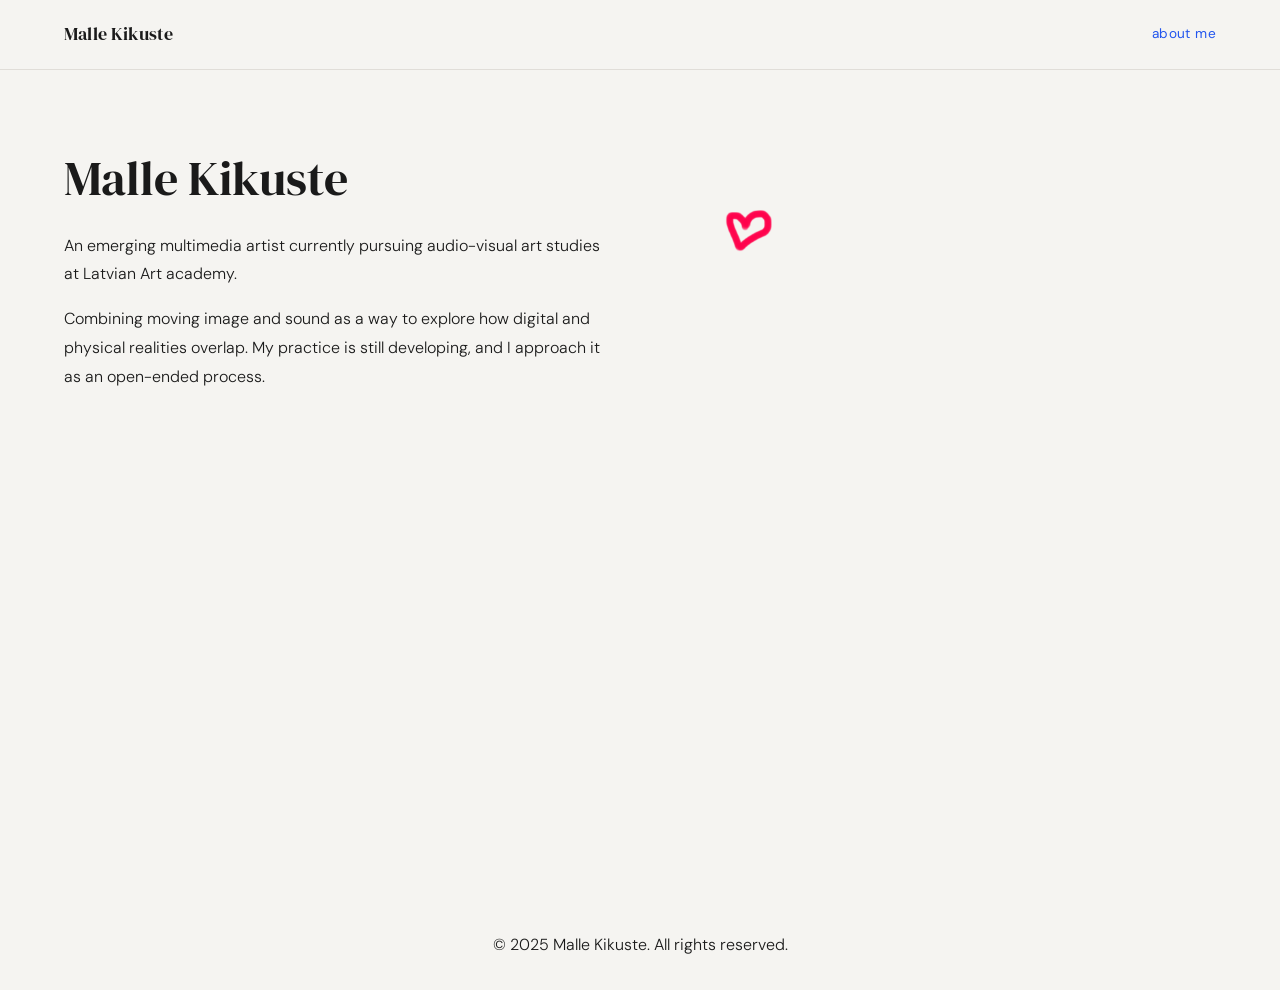
==== about.html @ 46919a32 "update visam" ====
<!DOCTYPE html>
<html lang="en">
<head>
  <meta charset="UTF-8" />
  <meta name="viewport" content="width=device-width, initial-scale=1.0, viewport-fit=cover" />

  <!-- =============================
       PAGE TITLE
       Replace with your name.
       ============================= -->
  <title>About — Malle Kikuste</title>

  <!-- =============================
       FAVICON
       Replace "favicon.ico" with your own favicon file path.
       ============================= -->
  <link rel="icon" href="favicon.ico" type="image/x-icon" />

  <!-- =============================
       GOOGLE FONTS
       Must match the font used in style.css.
       ============================= -->
  <link rel="preconnect" href="https://fonts.googleapis.com" />
  <link rel="preconnect" href="https://fonts.gstatic.com" crossorigin />
  <link href="https://fonts.googleapis.com/css2?family=DM+Sans:wght@300;400;500&family=DM+Serif+Display&display=swap" rel="stylesheet" />

  <link rel="stylesheet" href="style.css" />
</head>
<body>

  <!-- =============================
       NAVIGATION
       Replace "Your Name" with your actual name.
       ============================= -->
  <nav class="nav">
    <a href="index.html" class="nav-name">Malle Kikuste</a>
    <div class="nav-links">
      <a href="about.html" class="nav-link active">about me</a>
    </div>
  </nav>

  <!-- =============================
       ABOUT PAGE CONTENT
       Left side: your bio text.
       Right side: your photo.
       ============================= -->
  <main class="about-main">

    <div class="about-text">

      <!-- =============================
           ABOUT HEADING
           Replace with your name or a short tagline.
           ============================= -->
      <h1 class="about-heading">Malle Kikuste</h1>

      <!-- =============================
           BIO TEXT
           Replace the paragraphs below with your own biography.
           You can add or remove <p> tags as needed.
           ============================= -->
      <p>
        An emerging multimedia artist currently pursuing audio-visual art studies at
         Latvian Art academy.       </p>

      <p>
        
Combining moving image and sound as a way to explore how digital and physical realities overlap. My practice is still developing, and I approach it as an open-ended process.

      </p>

    </div>

    <div class="about-image">
      <!-- =============================
           ABOUT PHOTO
           Replace "images/about-photo.jpg" with your photo file path.
           Update the alt text to describe the image.
           ============================= -->
      <img src="thumbnails/profila.png" alt="Malle Kikuste" />
    </div>

  </main>

  <!-- =============================================
       FOOTER
       ============================================= -->
  <footer class="footer">

    <!-- =============================================
         COPYRIGHT LINE
         &copy; renders as the © symbol.
         Replace "Your Name" with your actual name.
         Update the year as needed.
         ============================================= -->
    <p class="footer-copy">&copy; 2025 Malle Kikuste. All rights reserved.</p>

  </footer>

  <script src="script.js"></script>
</body>
</html>
---- style.css ----
/* ==============================================
   ARTIST PORTFOLIO — style.css
   Shared styles for index.html, about.html, contacts.html
   ============================================== */

/* ==============================================
   CSS CUSTOM PROPERTIES (DESIGN TOKENS)
   Edit these variables to change the whole site's
   look from one place.
   ============================================== */
:root {

  /* --- COLORS ---
     --color-bg: main page background
     --color-surface: card / popup background
     --color-text: primary text color
     --color-text-muted: secondary/meta text
     --color-accent: filter active color, hover highlights
     --color-border: subtle borders and dividers
     --color-overlay: overlay behind popup (rgba recommended)
  */
  --color-bg:           #f5f4f1;
  --color-surface:      #ffffff;
  --color-text:         #1a1a1a;
  --color-text-muted:   #888888;
  --color-accent:       #2255ee;
  --color-border:       #e0ddd8;
  --color-overlay:      rgba(0, 0, 0, 0.35);

  /* --- TYPOGRAPHY ---
     --font-display: used for your name and headings
     --font-body: used for all body text, nav links, descriptions
     --font-size-base: base font size (body text)
     --font-size-sm: small text (meta, dates)
     --font-size-nav: navigation link size
     --font-size-name: your name in the nav
     --font-size-heading: popup title and about heading
  */
  --font-display:       'DM Serif Display', Georgia, serif;
  --font-body:          'DM Sans', sans-serif;
  --font-size-base:     1rem;
  --font-size-sm:       0.8rem;
  --font-size-nav:      0.85rem;
  --font-size-name:     1.1rem;
  --font-size-heading:  1.5rem;

  /* --- SPACING ---
     --nav-height: height of the top navigation bar
     --page-padding: horizontal padding on all pages
     --gallery-gap: gap between gallery grid items
     --section-gap: vertical space between slider and gallery
  */
  --nav-height:         70px;
  --page-padding:       clamp(1.5rem, 5vw, 4rem);
  --gallery-gap:        15px;
  --section-gap:        7rem;

  /* --- SLIDER ---
     --slide-height: height of the hero slider area
     --slide-width: width of each individual slide card
  */
  --slide-height:       500px;
  --slide-width:        300px;

  /* --- POPUP ---
     --popup-max-width: maximum width of the popup card on desktop
     --popup-radius: border radius of the popup card
     --popup-shadow: box shadow of the popup card
  */
  --popup-max-width:    860px;
  --popup-radius:       12px;
  --popup-shadow:       0 24px 80px rgba(0,0,0,0.14);

  /* --- TRANSITIONS ---
     --transition-fast: quick hover/state changes
     --transition-med: popup open/close and filter changes
  */
  --transition-fast:    0.18s ease;
  --transition-med:     0.32s cubic-bezier(0.4, 0, 0.2, 1);
}

/* ==============================================
   RESET & BASE
   ============================================== */
*, *::before, *::after {
  box-sizing: border-box;
  margin: 0;
  padding: 0;
}

html {
  scroll-behavior: smooth;
  -webkit-text-size-adjust: 100%;
}

body {
  background-color: var(--color-bg);
  color: var(--color-text);
  font-family: var(--font-body);
  font-size: var(--font-size-base);
  font-weight: 300;
  line-height: 1.65;
  min-height: 100vh;
  /* Prevent horizontal scroll on mobile */
  overflow-x: hidden;
}

img {
  display: block;
  max-width: 100%;
  height: auto;
}

a {
  color: inherit;
  text-decoration: none;
}

button {
  cursor: pointer;
  border: none;
  background: none;
  font: inherit;
}

/* ==============================================
   NAVIGATION
   ============================================== */
.nav {
  position: fixed;
  top: 0;
  left: 0;
  right: 0;
  z-index: 100;
  height: var(--nav-height);
  display: flex;
  align-items: center;
  justify-content: space-between;
  padding: 0 var(--page-padding);
  background-color: var(--color-bg);
  border-bottom: 1px solid var(--color-border);
}

/* =============================
   NAV — YOUR NAME (top left)
   Change font, size, or weight here.
   ============================= */
.nav-name {
  font-family: var(--font-display);
  font-size: var(--font-size-name);
  letter-spacing: 0.01em;
  transition: opacity var(--transition-fast);
}

.nav-name:hover {
  opacity: 0.6;
}

.nav-links {
  display: flex;
  gap: 2rem;
  align-items: center;
}

/* =============================
   NAV LINKS (gallery / about me / contacts)
   Active link uses --color-accent.
   ============================= */
.nav-link {
  font-size: var(--font-size-nav);
  font-weight: 400;
  letter-spacing: 0.03em;
  color: var(--color-text-muted);
  transition: color var(--transition-fast);
}

.nav-link:hover,
.nav-link.active {
  color: var(--color-accent);
}

/* ==============================================
   HERO SLIDER SECTION
   ============================================== */
.slider-section {
  position: relative;
  margin-top: var(--nav-height);
  padding: 3rem var(--page-padding) 3rem;
  overflow: hidden;
  /* Prevent Safari rubber-band scroll interfering */
  -webkit-overflow-scrolling: touch;
  display: -webkit-box;  /* OLD - iOS 6-, Safari 3.1-6, BB7 */
  display: -ms-flexbox;  /* TWEENER - IE 10 */
  display: -webkit-flex; /* NEW - Safari 6.1+. iOS 7.1+, BB10 */
  display: flex;         /* NEW, Spec - Firefox, Chrome, Opera */
  
  justify-content: center;
  align-items: center;
  height: 80vh;
}

/* =============================
   SLIDER TRACK
   Holds all slide cards in a horizontal row.
   ============================= */
.slider-track {
  display: flex;
  gap: 16px;
  align-items: flex-end;
  width: max-content;
  transition: transform var(--transition-med);
  will-change: transform;
  /* Prevent text/image selection during drag */
  user-select: none;
  -webkit-user-select: none;
}

/* =============================
   INDIVIDUAL SLIDE CARD
   ============================= */
.slide {
  position: relative;
  width: var(--slide-width);
  height: var(--slide-height);
  flex-shrink: 0;
  border-radius: 8px;
  overflow: hidden;
  cursor: pointer;
  background-color: var(--color-border);
  transition: transform var(--transition-med), box-shadow var(--transition-med);
}

.slide img {
  width: 100%;
  height: 100%;
  object-fit: cover;
  pointer-events: none;
}

/* =============================
   SLIDE HOVER OVERLAY
   The "view" hint that appears on hover.
   ============================= */
.slide-overlay {
  position: absolute;
  inset: 0;
  background: rgba(0,0,0,0.28);
  display: flex;
  align-items: center;
  justify-content: center;
  opacity: 0;
  transition: opacity var(--transition-fast);
}

.slide:hover .slide-overlay {
  opacity: 1;
}

.slide-hint {
  color: #fff;
  font-size: var(--font-size-sm);
  font-weight: 500;
  letter-spacing: 0.12em;
  text-transform: uppercase;
}

/* =============================
   SLIDER ARROW BUTTONS
   Prev/Next arrows for desktop navigation.
   ============================= */
.slider-arrow {
  position: absolute;
  top: 50%;
  transform: translateY(-50%);
  z-index: 10;
  width: 40px;
  height: 40px;
  border-radius: 50%;
  background: var(--color-surface);
  border: 1px solid var(--color-border);
  font-size: 1.1rem;
  color: var(--color-text);
  display: flex;
  align-items: center;
  justify-content: center;
  box-shadow: 0 2px 12px rgba(0,0,0,0.08);
  transition: opacity var(--transition-fast), background var(--transition-fast);
}

.slider-arrow:hover {
  background: var(--color-accent);
  color: #fff;
  border-color: var(--color-accent);
}

.slider-arrow--prev { left: 1rem; }
.slider-arrow--next { right: 1rem; }

.slider-arrow:disabled {
  opacity: 0.3;
  pointer-events: none;
}

/* ==============================================
   GALLERY SECTION
   ============================================== */
.gallery-section {
  padding: var(--section-gap) var(--page-padding) 5rem;
}

/* =============================
   FILTER BAR
   ============================= */
.filter-bar {
  display: flex;
  flex-wrap: wrap;
  gap: 0.5rem 1.5rem;
  margin-bottom: 2.5rem;
}

/* =============================
   FILTER BUTTONS
   Active button text turns --color-accent (blue by default).
   ============================= */
.filter-btn {
  font-family: var(--font-body);
  font-size: var(--font-size-nav);
  font-weight: 400;
  letter-spacing: 0.03em;
  color: var(--color-text-muted);
  padding: 0;
  transition: color var(--transition-fast);
}

.filter-btn:hover,
.filter-btn.active {
  color: var(--color-accent);
}

/* =============================
   GALLERY GRID (Masonry-style)
   Uses CSS columns for a natural masonry layout.
   --gallery-columns controls how many columns appear.
   ============================= */
.gallery-grid {
  /* =============================
     GALLERY COLUMN COUNT
     Adjust the number of columns for different screen sizes
     in the @media queries below.
     ============================= */
  column-count: 3;
  column-gap: var(--gallery-gap);
}

.gallery-item {
  position: relative;
  break-inside: avoid;
  margin-bottom: var(--gallery-gap);
  cursor: pointer;
  border-radius: 6px;
  overflow: hidden;
  background-color: var(--color-border);
}

.gallery-item img {
  width: 100%;
  height: auto;
  display: block;
  transition: transform 0.4s ease;
}

.gallery-item:hover img {
  transform: scale(1.03);
}

/* =============================
   GALLERY ITEM HOVER OVERLAY
   ============================= */
.item-overlay {
  position: absolute;
  inset: 0;
  background: rgba(0,0,0,0.25);
  display: flex;
  align-items: center;
  justify-content: center;
  opacity: 0;
  transition: opacity var(--transition-fast);
}

.gallery-item:hover .item-overlay {
  opacity: 1;
}

.item-overlay span {
  color: #fff;
  font-size: var(--font-size-sm);
  font-weight: 500;
  letter-spacing: 0.12em;
  text-transform: uppercase;
}

/* Hidden gallery items (when filtered) */
.gallery-item.hidden {
  display: none;
}

/* ==============================================
   POPUP / LIGHTBOX
   ============================================== */

/* =============================
   POPUP BACKDROP
   The dimmed overlay behind the popup card.
   ============================= */
.popup-backdrop {
  position: fixed;
  inset: 0;
  z-index: 200;
  background: var(--color-overlay);
  opacity: 0;
  pointer-events: none;
  transition: opacity var(--transition-med);
}

.popup-backdrop.visible {
  opacity: 1;
  pointer-events: all;
}

/* =============================
   POPUP CARD
   The floating card that contains artwork + info.
   On desktop: centered modal.
   On mobile: floating card (not full screen).
   ============================= */
.popup-card {
  position: fixed;
  z-index: 210;
  background: var(--color-surface);
  border-radius: var(--popup-radius);
  box-shadow: var(--popup-shadow);
  overflow: hidden;
  display: flex;
  flex-direction: row;
  opacity: 0;
  pointer-events: none;
  transition: opacity var(--transition-med), transform var(--transition-med);

  /* Desktop: centered */
  top: 50%;
  left: 50%;
  transform: translate(-50%, -48%);
  width: 90vw;
  max-width: var(--popup-max-width);
  max-height: 85vh;
}

.popup-card.visible {
  opacity: 1;
  pointer-events: all;
  transform: translate(-50%, -50%);
}

/* =============================
   POPUP CLOSE BUTTON
   ============================= */
.popup-close {
  position: absolute;
  top: 14px;
  right: 16px;
  z-index: 10;
  font-size: 1.1rem;
  color: var(--color-text-muted);
  width: 32px;
  height: 32px;
  display: flex;
  align-items: center;
  justify-content: center;
  border-radius: 50%;
  transition: color var(--transition-fast), background var(--transition-fast);
}

.popup-close:hover {
  color: var(--color-text);
  background: var(--color-border);
}

/* =============================
   POPUP MEDIA (left side on desktop)
   Contains image, video, or YouTube iframe.
   ============================= */
.popup-media {
  flex: 0 0 55%;
  background: #111;
  display: flex;
  align-items: center;
  justify-content: center;
  overflow: hidden;
  max-height: 85vh;
}

.popup-media img {
  width: 100%;
  height: 100%;
  object-fit: contain;
}

.popup-media video {
  width: 100%;
  height: 100%;
  object-fit: contain;
}

/* =============================
   YOUTUBE IFRAME inside popup
   ============================= */
.popup-media iframe {
  width: 100%;
  aspect-ratio: 16 / 9;
  border: none;
  display: block;
}

/* =============================
   POPUP INFO (right side on desktop)
   ============================= */
.popup-info {
  flex: 1;
  padding: 2.5rem 2rem 2rem;
  display: flex;
  flex-direction: column;
  gap: 1rem;
  overflow-y: auto;
}

/* =============================
   POPUP TITLE
   ============================= */
.popup-title {
  font-family: var(--font-display);
  font-size: var(--font-size-heading);
  font-weight: 400;
  line-height: 1.25;
}

/* =============================
   POPUP DESCRIPTION
   ============================= */
.popup-description {
  font-size: var(--font-size-base);
  color: var(--color-text);
  line-height: 1.7;
}

/* =============================
   POPUP META (date + medium)
   ============================= */
.popup-meta {
  display: flex;
  flex-direction: column;
  gap: 0.25rem;
  margin-top: auto;
  font-size: var(--font-size-sm);
  color: var(--color-text-muted);
}

/* ==============================================
   ABOUT PAGE
   ============================================== */
.about-main {
  margin-top: var(--nav-height);
  padding: 5rem var(--page-padding);
  display: grid;
  grid-template-columns: 1fr 1fr;
  gap: 4rem;
  align-items: start;
  min-height: calc(100vh - var(--nav-height));
}

/* =============================
   ABOUT HEADING
   Your name or tagline on the About page.
   ============================= */
.about-heading {
  font-family: var(--font-display);
  font-size: clamp(2rem, 4vw, 3rem);
  font-weight: 400;
  margin-bottom: 1.5rem;
  line-height: 1.2;
}

/* =============================
   ABOUT TEXT
   The biography paragraphs.
   ============================= */
.about-text p {
  font-size: var(--font-size-base);
  color: var(--color-text);
  line-height: 1.8;
  margin-bottom: 1rem;
}

/* =============================
   ABOUT PHOTO
   ============================= */
.about-image img {
  width: 25%;
  height: auto;
  border-radius: 8px;
  object-fit: cover;
}

/* ==============================================
   CONTACTS PAGE
   ============================================== */
.contacts-main {
  margin-top: var(--nav-height);
  min-height: calc(100vh - var(--nav-height));
  display: flex;
  align-items: center;
  justify-content: center;
  padding: var(--page-padding);
}

.contacts-block {
  display: flex;
  flex-direction: column;
  gap: 1.25rem;
  text-align: center;
}

/* =============================
   CONTACT ITEMS (email, Instagram, etc.)
   ============================= */
.contact-item {
  font-family: var(--font-display);
  font-size: clamp(1.2rem, 2.5vw, 1.8rem);
  color: var(--color-text);
  transition: color var(--transition-fast);
  display: block;
}

.contact-item:hover {
  color: var(--color-accent);
}

/* ==============================================
   RESPONSIVE — TABLET (max 900px)
   ============================================== */
@media (max-width: 900px) {

  /* Reduce gallery to 2 columns on tablet */
  .gallery-grid {
    column-count: 2;
  }

  /* Stack popup vertically on tablet */
  .popup-card {
    flex-direction: column;
    max-height: 90vh;
    width: 92vw;
  }

  .popup-media {
    flex: 0 0 auto;
    max-height: 50vh;
  }

  /* Stack about page on tablet */
  .about-main {
    grid-template-columns: 1fr;
    gap: 2.5rem;
    padding-top: 3rem;
  }
}

/* ==============================================
   RESPONSIVE — MOBILE (max 600px)
   ============================================== */
@media (max-width: 600px) {

  /* =============================
     MOBILE NAV
     Smaller name, tighter links.
     ============================= */
  .nav-links {
    gap: 1.2rem;
  }

  /* Single column gallery on mobile */
  .gallery-grid {
    column-count: 1;
  }

  /* =============================
     MOBILE SLIDER
     Full-width slides, touch-swipeable.
     Hide arrow buttons on mobile — swipe only.
     ============================= */
  .slider-section {
    padding: 2rem 0 1.5rem;
    /* Critical: prevents Safari pull-to-refresh/bottom bar interfering */
    touch-action: pan-x;
    justify-content: center;
    margin: auto;
    height: 2000 px;
  }

  .slide {
    /* =============================
       MOBILE SLIDE SIZE
       Width relative to screen, height proportional.
       ============================= */
    width: 78vw;
    height: 56vw;
    min-height: 220px;
  }

  .slider-arrow {
    display: none;
  }

  /* =============================
     MOBILE POPUP — floating card
     Not full screen — feels like a floating sheet.
     ============================= */
  .popup-card {
    flex-direction: column;
    top: auto;
    bottom: env(safe-area-inset-bottom, 0);
    left: 50%;
    transform: translateX(-50%) translateY(20px);
    width: 92vw;
    max-height: 80dvh;
    border-bottom-left-radius: 0;
    border-bottom-right-radius: 0;
    border-radius: var(--popup-radius) var(--popup-radius) 0 0;
  }

  .popup-card.visible {
    transform: translateX(-50%) translateY(0);
    bottom: 0;
  }

  .popup-media {
    flex: 0 0 auto;
    max-height: 40vh;
  }

  .popup-info {
    padding: 1.5rem 1.25rem 2rem;
  }

  /* Filter bar wraps on mobile */
  .filter-bar {
    gap: 0.4rem 1rem;
  }

  .gallery-section {
    padding: 2rem var(--page-padding) 4rem;
  }
}

/* ==============================================
   SAFE AREA INSETS (iPhone notch / home indicator)
   Ensures UI doesn't get hidden behind Safari chrome.
   ============================================== */
@supports (padding-bottom: env(safe-area-inset-bottom)) {
  .popup-card {
    padding-bottom: env(safe-area-inset-bottom);
  }
}

.gallery {
    display: block flex;
    perspective: 1800px;
    perspective-origin: center right;
    padding: 0 0px; /* breathing room on edges */
  }

  .card {
    flex: 0 0 auto;
    width: 130px;
    height: 310px;
    margin-left: -40px; /* reduced overlap so hover doesn't skip */
    transform: rotateY(35deg) translateZ(0);
    transform-origin: center center;
    transition: transform 0.7s cubic-bezier(.19,1,.22,1);
    will-change: transform;
    position: relative;
    cursor: pointer;
  }

  .card:first-child {
    margin-left: 0;
  }

  .card img {
    width: 100%;
    height: 100%;
    object-fit: cover;
    border-radius: 0;
    box-shadow: 0 30px 60px rgba(0,0,0,0.2);
    display: block;
    pointer-events: none;
  }

  /* Premium hover effect */
  .card:hover {
    transform: rotateY(0deg) scale(1.25) translateZ(80px);
    z-index: 50;
  }

  /* Smooth subtle depth adjustment instead of snapping */
  .gallery:hover .card:not(:hover) {
    transform: rotateY(35deg) scale(0.97);
  }

  /* Centers the text and ensures it has some breathing room */
footer {
  text-align: center;
  padding: 2rem 0;
  width: 100%;
}

/* If your footer text is inside a specific container class */
.footer-text {
  display: block;
  text-align: center;
  margin: 0 auto;
}
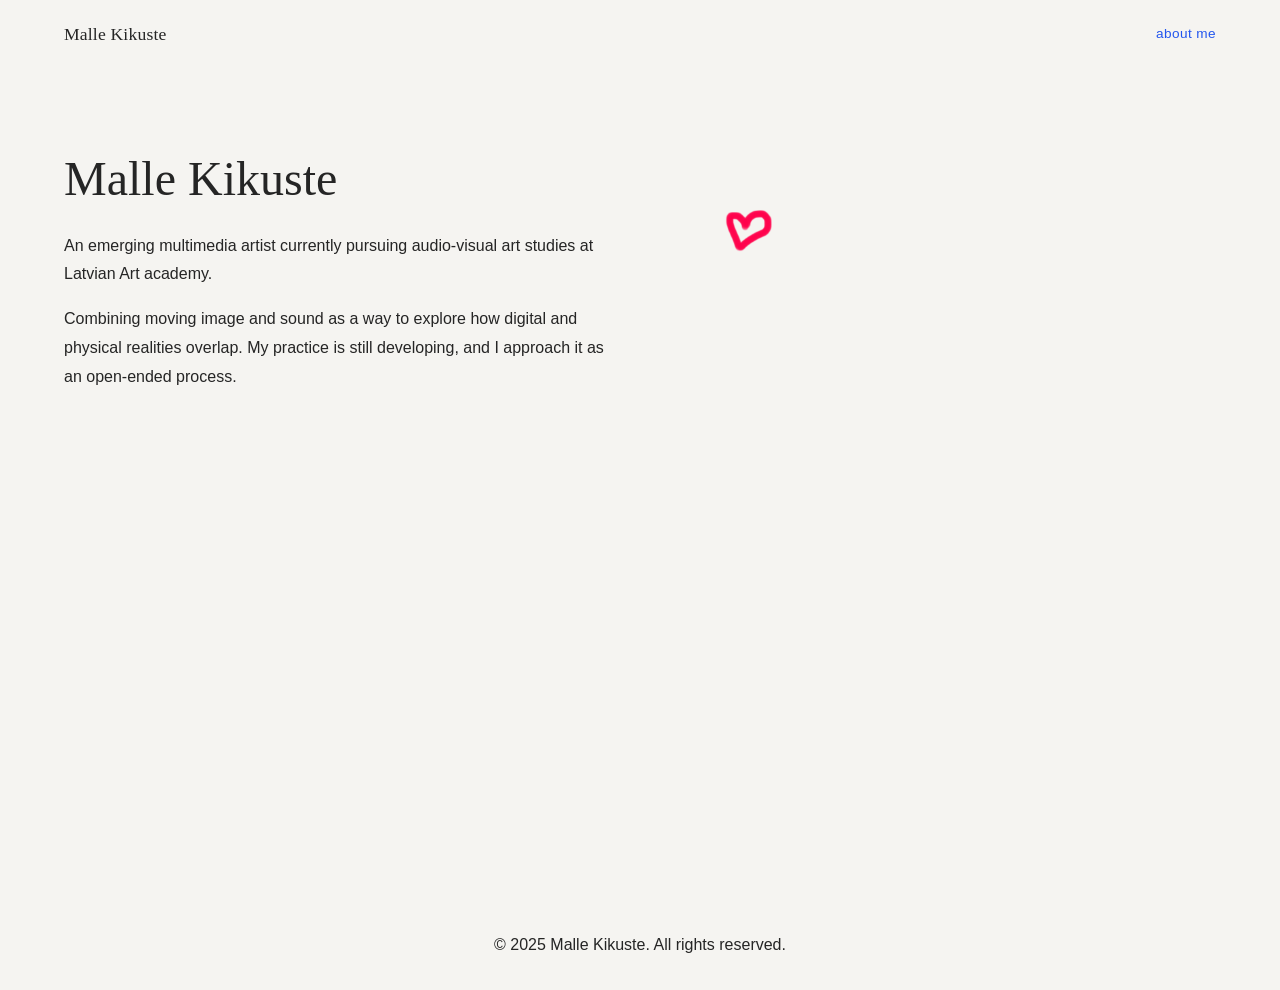
==== commit 04bde2c6: "izm" ====
--- a/about.html
+++ b/about.html
@@ -20,9 +20,9 @@
        GOOGLE FONTS
        Must match the font used in style.css.
        ============================= -->
-  <link rel="preconnect" href="https://fonts.googleapis.com" />
-  <link rel="preconnect" href="https://fonts.gstatic.com" crossorigin />
-  <link href="https://fonts.googleapis.com/css2?family=DM+Sans:wght@300;400;500&family=DM+Serif+Display&display=swap" rel="stylesheet" />
+  <link rel="preconnect" href="https://fonts.googleapis.com">
+<link rel="preconnect" href="https://fonts.gstatic.com" crossorigin>
+<link href="https://fonts.googleapis.com/css2?family=Noto+Serif:ital,wght@0,100..900;1,100..900&family=Roboto:ital,wght@0,100..900;1,100..900&display=swap" rel="stylesheet">
 
   <link rel="stylesheet" href="style.css" />
 </head>
--- a/style.css
+++ b/style.css
@@ -21,11 +21,11 @@
   */
   --color-bg:           #f5f4f1;
   --color-surface:      #ffffff;
-  --color-text:         #1a1a1a;
-  --color-text-muted:   #888888;
+  --color-text:         #252525;
+  --color-text-muted:   #5e5e5e;
   --color-accent:       #2255ee;
-  --color-border:       #e0ddd8;
-  --color-overlay:      rgba(0, 0, 0, 0.35);
+  --color-border:       #f5f4f1;
+  --color-overlay:      rgba(0, 0, 0, 0.232);
 
   /* --- TYPOGRAPHY ---
      --font-display: used for your name and headings
@@ -36,8 +36,8 @@
      --font-size-name: your name in the nav
      --font-size-heading: popup title and about heading
   */
-  --font-display:       'DM Serif Display', Georgia, serif;
-  --font-body:          'DM Sans', sans-serif;
+  --font-display: 'Your New Font', Georgia, serif;
+--font-body:    'Your New Font', sans-serif;
   --font-size-base:     1rem;
   --font-size-sm:       0.8rem;
   --font-size-nav:      0.85rem;
@@ -186,8 +186,7 @@
   position: relative;
   margin-top: var(--nav-height);
   padding: 3rem var(--page-padding) 3rem;
-  overflow: hidden;
-  /* Prevent Safari rubber-band scroll interfering */
+  overflow: auto;
   -webkit-overflow-scrolling: touch;
   display: -webkit-box;  /* OLD - iOS 6-, Safari 3.1-6, BB7 */
   display: -ms-flexbox;  /* TWEENER - IE 10 */
@@ -699,11 +698,27 @@
      ============================= */
   .slider-section {
     padding: 2rem 0 1.5rem;
-    /* Critical: prevents Safari pull-to-refresh/bottom bar interfering */
-    touch-action: pan-x;
-    justify-content: center;
+    touch-action: pan-y;
+    justify-content: flex-start;
     margin: auto;
-    height: 2000 px;
+    height: 70vh;
+    overflow-x: auto;
+    overflow-y: visible;
+    -webkit-overflow-scrolling: touch;
+    scrollbar-width: none; /* hide scrollbar Firefox */
+  }
+
+  .slider-section::-webkit-scrollbar {
+    display: none; /* hide scrollbar Chrome/Safari */
+  }
+
+  .gallery {
+    padding: 20px 24px;
+    cursor: grab;
+  }
+
+  .gallery.is-dragging {
+    cursor: grabbing;
   }
 
   .slide {
@@ -772,10 +787,10 @@
 }
 
 .gallery {
-    display: block flex;
+    display: flex;
     perspective: 1800px;
     perspective-origin: center right;
-    padding: 0 0px; /* breathing room on edges */
+    padding: 40px var(40); /* breathing room on edges */
   }
 
   .card {
